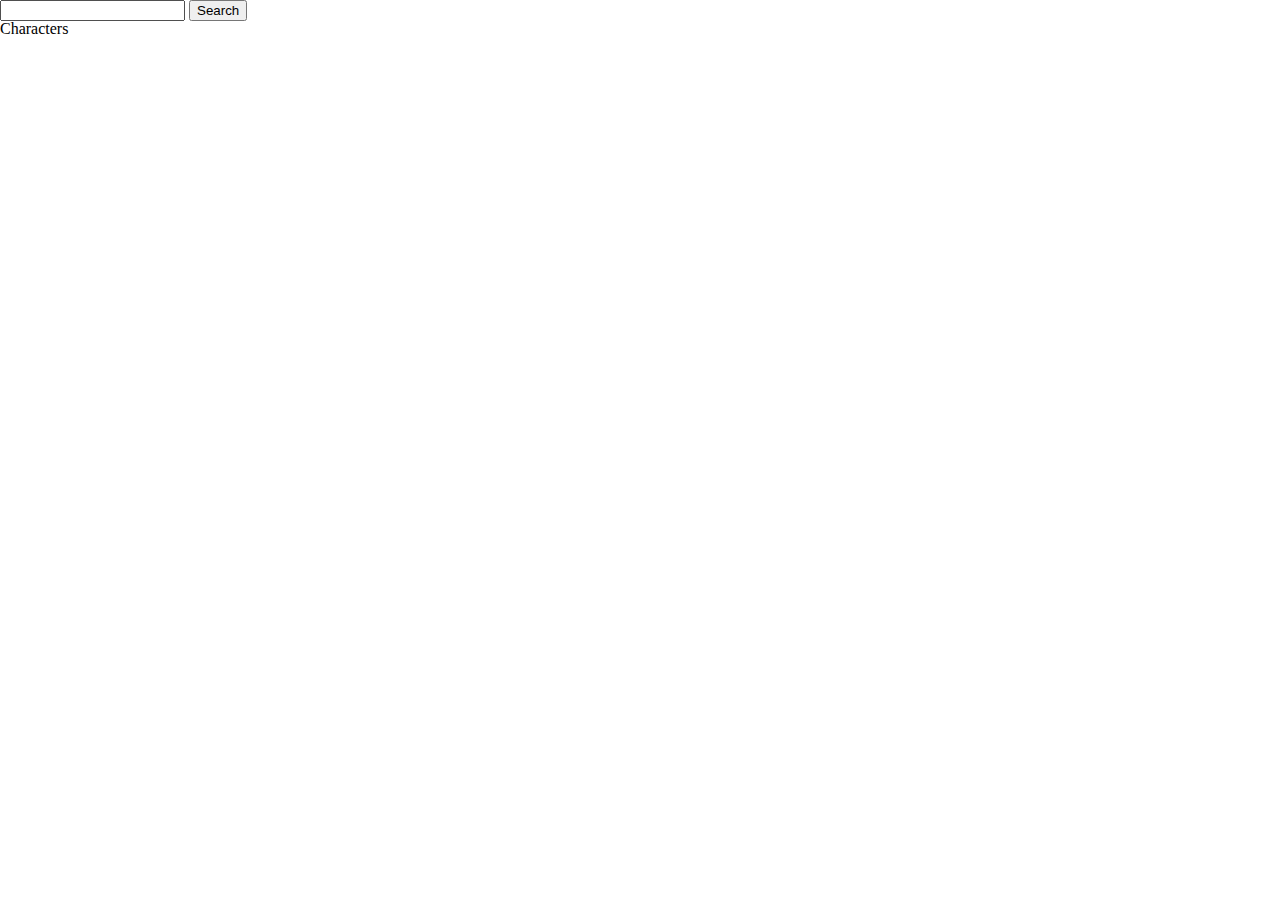
==== public/index.html @ 1a1ee2f6 "Add basic structure" ====
<!DOCTYPE html>
<html lang="en">
<head>
    <meta charset="UTF-8">
    <meta http-equiv="X-UA-Compatible" content="IE=edge">
    <meta name="viewport" content="width=device-width, initial-scale=1.0">
    <link rel="stylesheet" href="./assets/css/main.css">
    <title>Evaluación Final Módulo 2 Mireia Maldonado</title>
</head>
<body>
    <header>
    </header>
    <hero>
        <label for="search"></label>
        <input type="text" name="search">
        <button>Search</button>
    </hero>
    <main>
        <section class="js-allChList">
            <h2>Characters</h2>
            <ul></ul>
        </section>
        <section class="js-favChList">
            <ul></ul>
        </section>
    </main>
 
    <script src="./assets/js/main.js"></script>
</body>
</html>
---- public/assets/css/main.css ----
/* http://meyerweb.com/eric/tools/css/reset/ 
   v2.0 | 20110126
   License: none (public domain)
*/
html, body, div, span, applet, object, iframe,
h1, h2, h3, h4, h5, h6, p, blockquote, pre,
a, abbr, acronym, address, big, cite, code,
del, dfn, em, img, ins, kbd, q, s, samp,
small, strike, strong, sub, sup, tt, var,
b, u, i, center,
dl, dt, dd, ol, ul, li,
fieldset, form, label, legend,
table, caption, tbody, tfoot, thead, tr, th, td,
article, aside, canvas, details, embed,
figure, figcaption, footer, header, hgroup,
menu, nav, output, ruby, section, summary,
time, mark, audio, video {
  margin: 0;
  padding: 0;
  border: 0;
  font-size: 100%;
  font: inherit;
  vertical-align: baseline;
  list-style: none;
  box-sizing: border-box; }

/* HTML5 display-role reset for older browsers */
article, aside, details, figcaption, figure,
footer, header, hgroup, menu, nav, section {
  display: block; }

body {
  line-height: 1; }

ol, ul {
  list-style: none; }

blockquote, q {
  quotes: none; }

blockquote:before, blockquote:after,
q:before, q:after {
  content: '';
  content: none; }

table {
  border-collapse: collapse;
  border-spacing: 0; }

/*# sourceMappingURL=main.css.map */
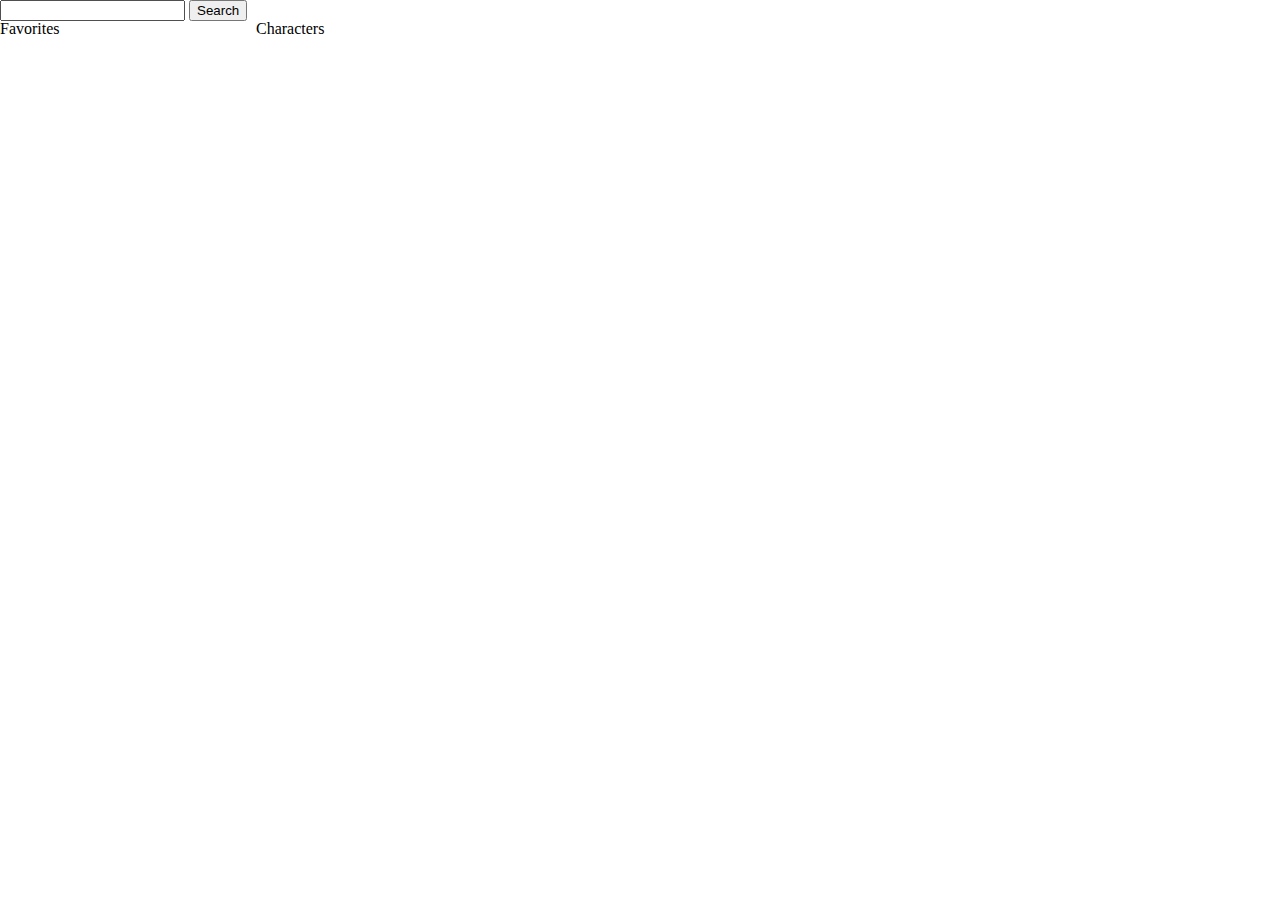
==== commit a6e4c26b: "Implement favorites list" ====
--- a/public/index.html
+++ b/public/index.html
@@ -12,16 +12,17 @@
     </header>
     <hero>
         <label for="search"></label>
-        <input type="text" name="search">
-        <button>Search</button>
+        <input type="text" name="search" class="js-searchInput">
+        <button class="js-searchBtn">Search</button>
     </hero>
-    <main>
-        <section class="js-allChList">
+    <main class="main">
+        <section>
+            <h2>Favorites</h2>
+            <ul class="js-favCharactersList"></ul>
+        </section>
+        <section>
             <h2>Characters</h2>
-            <ul></ul>
-        </section>
-        <section class="js-favChList">
-            <ul></ul>
+            <ul class="characters__list js-allCharactersList"></ul>
         </section>
     </main>
  
--- a/public/assets/css/main.css
+++ b/public/assets/css/main.css
@@ -47,4 +47,24 @@
   border-collapse: collapse;
   border-spacing: 0; }
 
+.characters__list {
+  display: flex;
+  gap: 50px;
+  flex-wrap: wrap; }
+
+.characters__back {
+  box-shadow: 2px 2px 2px 2px rgba(0, 0, 0, 0.2); }
+
+.hidden {
+  display: none;
+  background-color: pink; }
+
+.fav {
+  border: 2px solid black;
+  background-color: orange; }
+
+.main {
+  display: grid;
+  grid-template-columns: 1fr 4fr; }
+
 /*# sourceMappingURL=main.css.map */
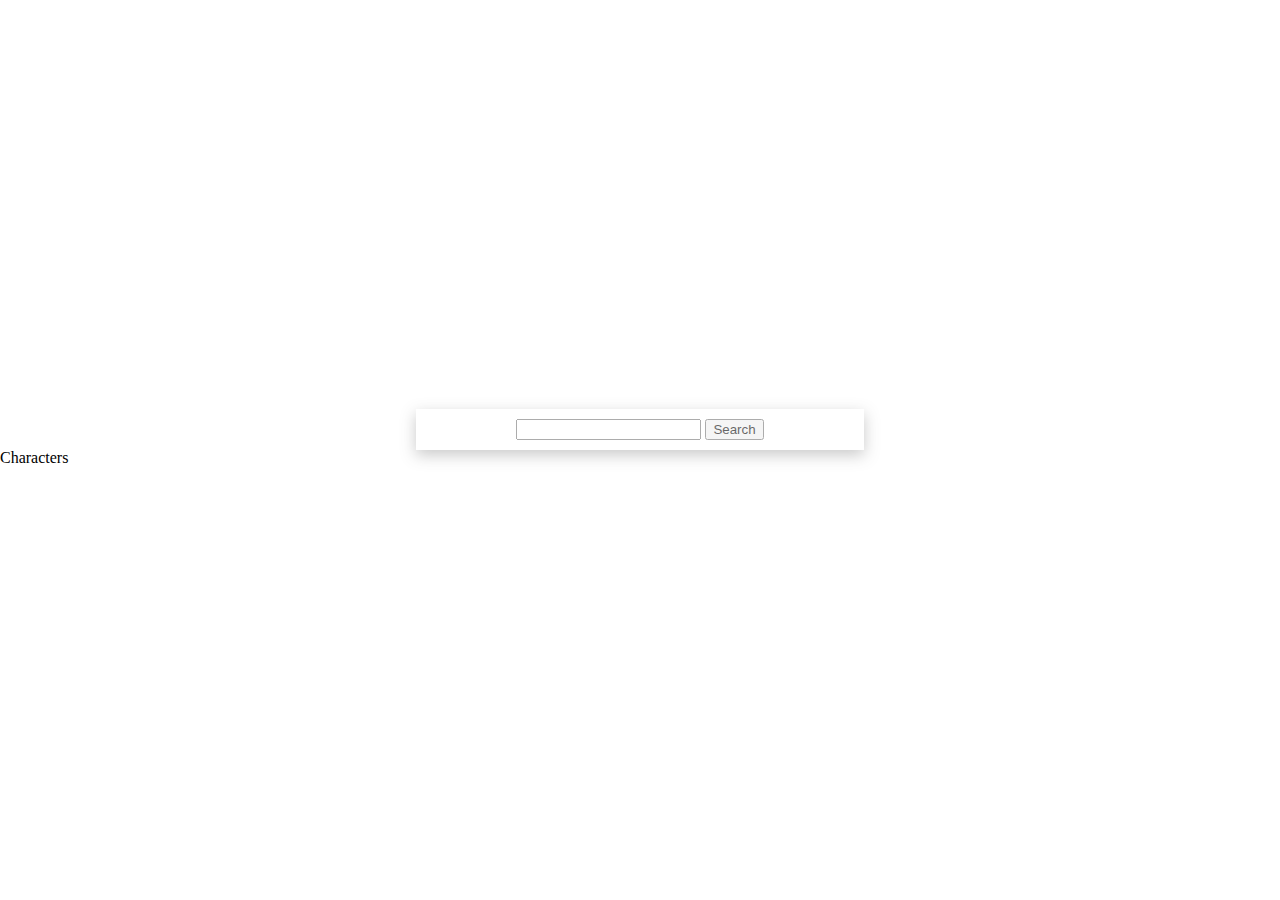
==== commit dbd8ea07: "Remove allFavs class on fav characters removal" ====
--- a/public/index.html
+++ b/public/index.html
@@ -8,15 +8,16 @@
     <title>Evaluación Final Módulo 2 Mireia Maldonado</title>
 </head>
 <body>
-    <header>
+    <header class="header">
+        <section class="header__search">
+            <label for="search"></label>
+            <input type="text" name="search" class="js-searchInput">
+            <button class="js-searchBtn">Search</button>
+        <section>
     </header>
-    <hero>
-        <label for="search"></label>
-        <input type="text" name="search" class="js-searchInput">
-        <button class="js-searchBtn">Search</button>
-    </hero>
-    <main class="main">
-        <section>
+  
+    <main class="js-main">
+        <section class="js-favSection hidden">
             <h2>Favorites</h2>
             <ul class="js-favCharactersList"></ul>
         </section>
--- a/public/assets/css/main.css
+++ b/public/assets/css/main.css
@@ -1,3 +1,17 @@
+.header {
+  background-image: url(/assets/images/header.png);
+  background-size: cover;
+  height: 50vh;
+  opacity: 0.6;
+  display: flex;
+  flex-direction: column-reverse;
+  align-items: center; }
+  .header__search {
+    padding: 10px 100px;
+    background-color: white;
+    z-index: 1;
+    box-shadow: rgba(0, 0, 0, 0.35) 0px 5px 15px; }
+
 /* http://meyerweb.com/eric/tools/css/reset/ 
    v2.0 | 20110126
    License: none (public domain)
@@ -55,16 +69,31 @@
 .characters__back {
   box-shadow: 2px 2px 2px 2px rgba(0, 0, 0, 0.2); }
 
+.allFavs {
+  background-color: pink; }
+
 .hidden {
-  display: none;
-  background-color: pink; }
+  display: none; }
 
 .fav {
   border: 2px solid black;
-  background-color: orange; }
+  background-color: orange;
+  position: relative; }
+
+.removeFav {
+  position: absolute;
+  right: 0;
+  top: 0;
+  cursor: pointer;
+  padding: 20px;
+  background-color: pink; }
 
 .main {
   display: grid;
   grid-template-columns: 1fr 4fr; }
 
+.resetBtn {
+  background-color: pink;
+  width: 100px; }
+
 /*# sourceMappingURL=main.css.map */
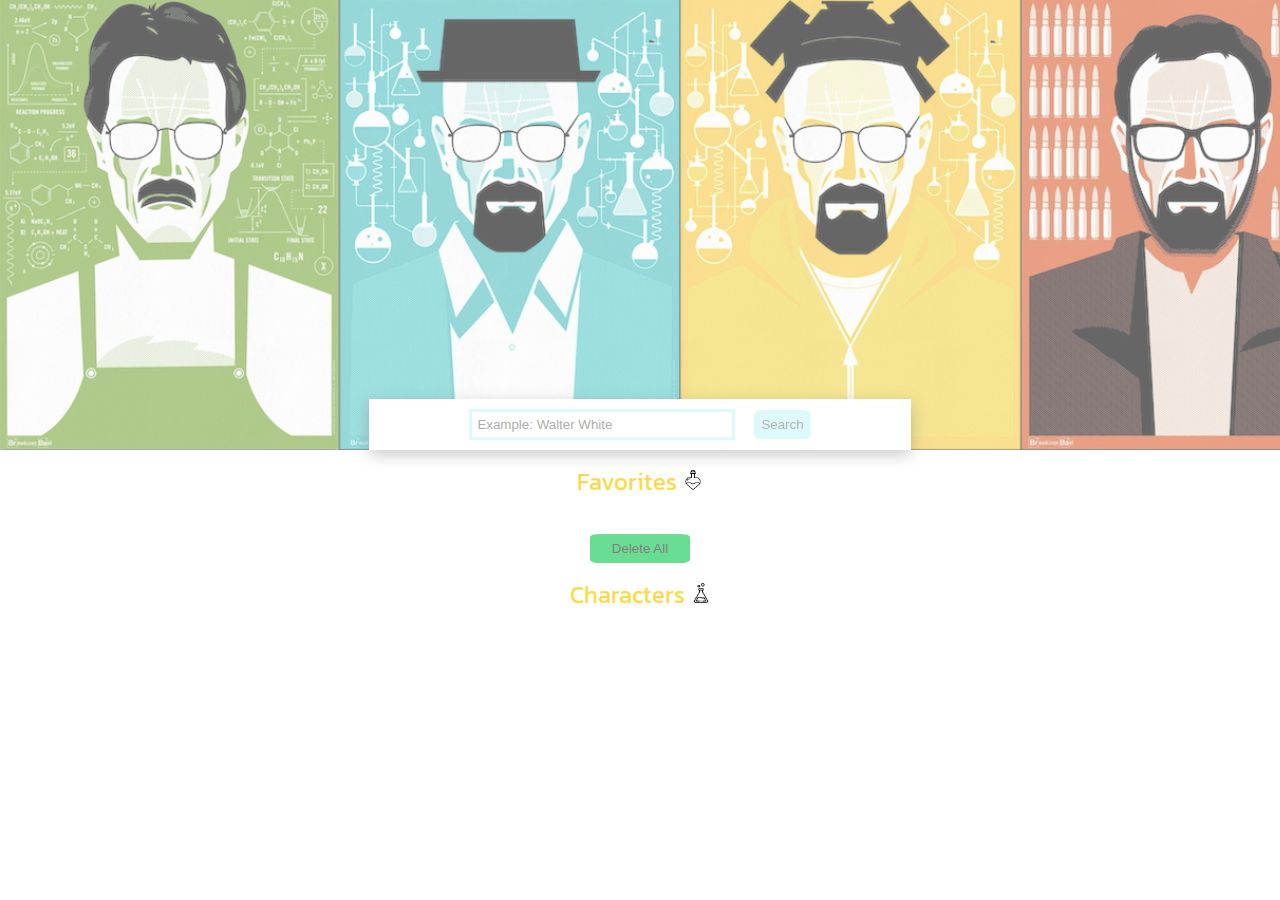
==== commit b4b4bcdc: "add main css" ====
--- a/public/index.html
+++ b/public/index.html
@@ -4,26 +4,32 @@
     <meta charset="UTF-8">
     <meta http-equiv="X-UA-Compatible" content="IE=edge">
     <meta name="viewport" content="width=device-width, initial-scale=1.0">
+    <link rel="preconnect" href="https://fonts.googleapis.com">
+    <link rel="preconnect" href="https://fonts.gstatic.com" crossorigin>
+    <link href="https://fonts.googleapis.com/css2?family=Kanit:wght@400;700&display=swap" rel="stylesheet">
+
     <link rel="stylesheet" href="./assets/css/main.css">
     <title>Evaluación Final Módulo 2 Mireia Maldonado</title>
 </head>
 <body>
     <header class="header">
         <section class="header__search">
+            <form action="">
             <label for="search"></label>
-            <input type="text" name="search" class="js-searchInput">
-            <button class="js-searchBtn">Search</button>
+            <input type="text" name="search" class="header__input js-searchInput" placeholder="Example: Walter White">
+            <button class="js-searchBtn header__btn">Search</button>
         <section>
+        </form>
     </header>
   
     <main class="js-main">
-        <section class="js-favSection hidden">
-            <h2>Favorites</h2>
-            <ul class="js-favCharactersList"></ul>
+        <section class="js-favSection favsCharacters hidden">
+            <h2 class="allCharacters__title">Favorites <img class="allCharacters__title--icon" src="./assets/images/favCharactersIcon.png" alt="chemistry heart shape"></h2>
+            <ul class="js-favCharactersList favsCharacters__list"></ul>
         </section>
-        <section>
-            <h2>Characters</h2>
-            <ul class="characters__list js-allCharactersList"></ul>
+        <section class="allCharacters">
+            <h2 class="allCharacters__title">Characters <img class="allCharacters__title--icon" src="./assets/images/charactersIcon.png" alt="chemistry"></h2>
+            <ul class="allCharacters__list js-allCharactersList"></ul>
         </section>
     </main>
  
--- a/public/assets/css/main.css
+++ b/public/assets/css/main.css
@@ -1,17 +1,3 @@
-.header {
-  background-image: url(/assets/images/header.png);
-  background-size: cover;
-  height: 50vh;
-  opacity: 0.6;
-  display: flex;
-  flex-direction: column-reverse;
-  align-items: center; }
-  .header__search {
-    padding: 10px 100px;
-    background-color: white;
-    z-index: 1;
-    box-shadow: rgba(0, 0, 0, 0.35) 0px 5px 15px; }
-
 /* http://meyerweb.com/eric/tools/css/reset/ 
    v2.0 | 20110126
    License: none (public domain)
@@ -61,39 +47,101 @@
   border-collapse: collapse;
   border-spacing: 0; }
 
-.characters__list {
+.header {
+  background-image: url(../images/header.png);
+  background-size: cover;
+  height: 50vh;
+  opacity: 0.6;
   display: flex;
-  gap: 50px;
-  flex-wrap: wrap; }
+  flex-direction: column-reverse;
+  align-items: center; }
+  .header__search {
+    padding: 10px 100px;
+    background-color: white;
+    z-index: 1;
+    box-shadow: rgba(0, 0, 0, 0.35) 0px 5px 15px; }
+  .header__input {
+    padding: 5px;
+    margin-right: 15px;
+    width: 250px;
+    border: 3px solid rgba(91, 228, 226, 0.35); }
+    .header__input:focus {
+      outline: none;
+      border: 3px solid rgba(26, 234, 106, 0.722); }
+  .header__btn {
+    background-color: rgba(91, 228, 226, 0.35);
+    color: grey;
+    border-style: none;
+    padding: 7px;
+    border-radius: 15%; }
 
-.characters__back {
-  box-shadow: 2px 2px 2px 2px rgba(0, 0, 0, 0.2); }
+.main {
+  display: grid;
+  grid-template-columns: 1fr 3fr; }
 
-.allFavs {
+.allCharacters {
+  display: flex;
+  flex-direction: column;
+  align-items: center; }
+  .allCharacters__title {
+    margin: 20px;
+    color: rgba(246, 214, 52, 0.875);
+    font-size: 24px;
+    font-family: "Kanit", sans-serif; }
+    .allCharacters__title--icon {
+      width: 20px; }
+  .allCharacters__list {
+    display: flex;
+    gap: 20px;
+    flex-wrap: wrap;
+    justify-content: center; }
+    .allCharacters__list--article {
+      box-shadow: rgba(246, 214, 52, 0.875) 2px 2px 9px 3px;
+      display: flex;
+      flex-direction: column;
+      align-items: center;
+      gap: 5px;
+      margin-bottom: 5px; }
+
+.allfavs {
   background-color: pink; }
 
 .hidden {
   display: none; }
 
-.fav {
-  border: 2px solid black;
-  background-color: orange;
-  position: relative; }
+.favsCharacters {
+  display: flex;
+  flex-direction: column;
+  align-items: center; }
+  .favsCharacters__list {
+    margin-bottom: 20px; }
+    .favsCharacters__list--article {
+      box-shadow: rgba(182, 34, 18, 0.875) 2px 2px 9px 3px;
+      background-color: rgba(182, 34, 18, 0.875);
+      position: relative;
+      display: flex;
+      flex-direction: column;
+      align-items: center;
+      gap: 5px;
+      margin-bottom: 5px; }
 
 .removeFav {
   position: absolute;
   right: 0;
   top: 0;
   cursor: pointer;
-  padding: 20px;
-  background-color: pink; }
-
-.main {
-  display: grid;
-  grid-template-columns: 1fr 4fr; }
+  padding: 7px;
+  border-radius: 60%;
+  background-color: rgba(217, 209, 209, 0.882);
+  font-size: 12px;
+  color: white; }
 
 .resetBtn {
-  background-color: pink;
-  width: 100px; }
+  width: 100px;
+  background-color: rgba(63, 212, 117, 0.78);
+  color: grey;
+  border-style: none;
+  padding: 7px;
+  border-radius: 10%; }
 
 /*# sourceMappingURL=main.css.map */
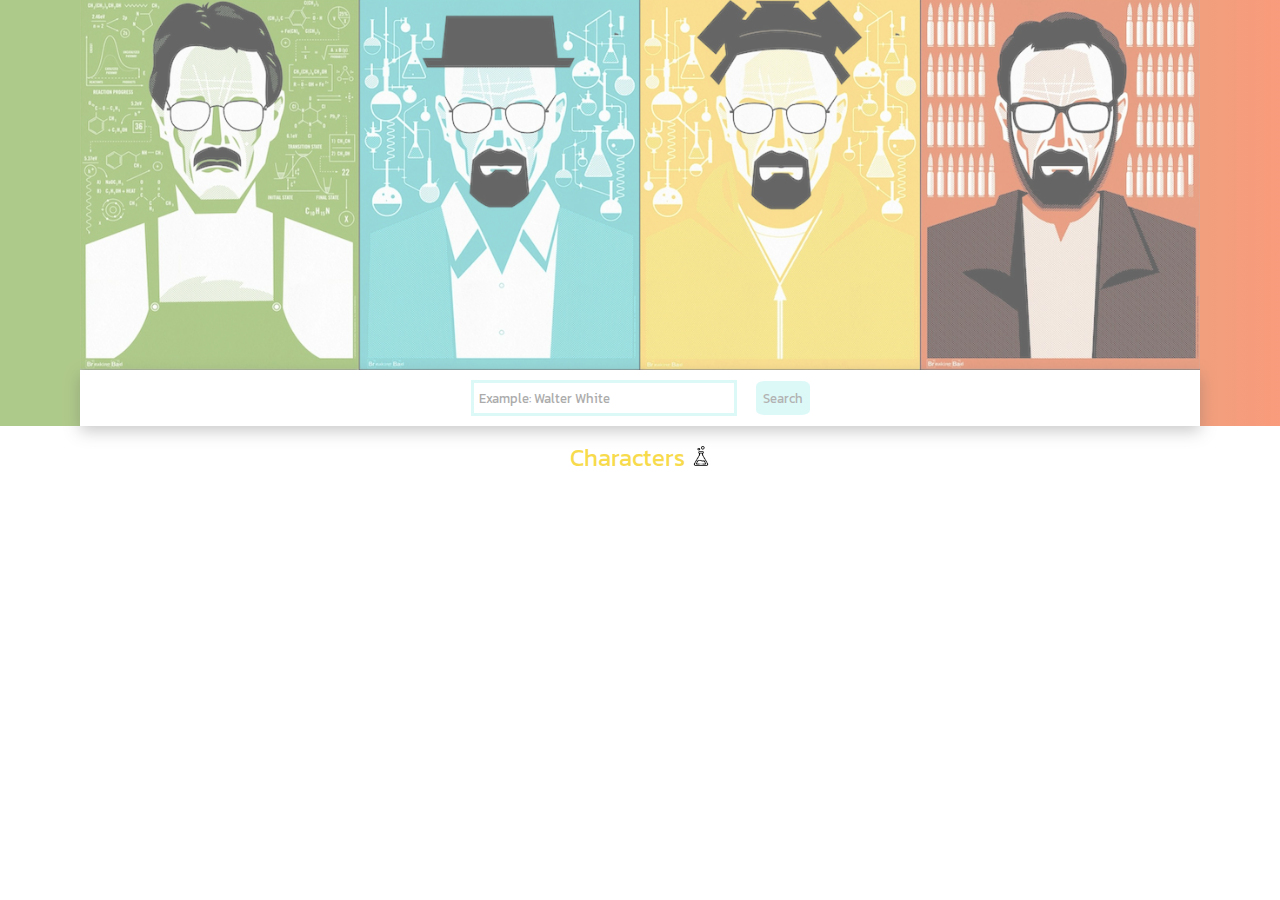
==== commit 78a840bf: "Add variables" ====
--- a/public/index.html
+++ b/public/index.html
@@ -6,6 +6,7 @@
     <meta name="viewport" content="width=device-width, initial-scale=1.0">
     <link rel="preconnect" href="https://fonts.googleapis.com">
     <link rel="preconnect" href="https://fonts.gstatic.com" crossorigin>
+    <link rel="icon" type="image/png" href="./assets/images/favicon.png"/>
     <link href="https://fonts.googleapis.com/css2?family=Kanit:wght@400;700&display=swap" rel="stylesheet">
 
     <link rel="stylesheet" href="./assets/css/main.css">
@@ -13,6 +14,7 @@
 </head>
 <body>
     <header class="header">
+        <img class="header__img" src="./assets/images/header.png" alt="Breaking bad photo"/>
         <section class="header__search">
             <form action="">
             <label for="search"></label>
@@ -23,7 +25,7 @@
     </header>
   
     <main class="js-main">
-        <section class="js-favSection favsCharacters hidden">
+        <section class="js-favSection hidden">
             <h2 class="allCharacters__title">Favorites <img class="allCharacters__title--icon" src="./assets/images/favCharactersIcon.png" alt="chemistry heart shape"></h2>
             <ul class="js-favCharactersList favsCharacters__list"></ul>
         </section>
--- a/public/assets/css/main.css
+++ b/public/assets/css/main.css
@@ -2,19 +2,87 @@
    v2.0 | 20110126
    License: none (public domain)
 */
-html, body, div, span, applet, object, iframe,
-h1, h2, h3, h4, h5, h6, p, blockquote, pre,
-a, abbr, acronym, address, big, cite, code,
-del, dfn, em, img, ins, kbd, q, s, samp,
-small, strike, strong, sub, sup, tt, var,
-b, u, i, center,
-dl, dt, dd, ol, ul, li,
-fieldset, form, label, legend,
-table, caption, tbody, tfoot, thead, tr, th, td,
-article, aside, canvas, details, embed,
-figure, figcaption, footer, header, hgroup,
-menu, nav, output, ruby, section, summary,
-time, mark, audio, video {
+html,
+body,
+div,
+span,
+applet,
+object,
+iframe,
+h1,
+h2,
+h3,
+h4,
+h5,
+h6,
+p,
+blockquote,
+pre,
+a,
+abbr,
+acronym,
+address,
+big,
+cite,
+code,
+del,
+dfn,
+em,
+img,
+ins,
+kbd,
+q,
+s,
+samp,
+small,
+strike,
+strong,
+sub,
+sup,
+tt,
+var,
+b,
+u,
+i,
+center,
+dl,
+dt,
+dd,
+ol,
+ul,
+li,
+fieldset,
+form,
+label,
+legend,
+table,
+caption,
+tbody,
+tfoot,
+thead,
+tr,
+th,
+td,
+article,
+aside,
+canvas,
+details,
+embed,
+figure,
+figcaption,
+footer,
+header,
+hgroup,
+menu,
+nav,
+output,
+ruby,
+section,
+summary,
+time,
+mark,
+audio,
+video {
   margin: 0;
   padding: 0;
   border: 0;
@@ -25,22 +93,35 @@
   box-sizing: border-box; }
 
 /* HTML5 display-role reset for older browsers */
-article, aside, details, figcaption, figure,
-footer, header, hgroup, menu, nav, section {
+article,
+aside,
+details,
+figcaption,
+figure,
+footer,
+header,
+hgroup,
+menu,
+nav,
+section {
   display: block; }
 
 body {
   line-height: 1; }
 
-ol, ul {
+ol,
+ul {
   list-style: none; }
 
-blockquote, q {
+blockquote,
+q {
   quotes: none; }
 
-blockquote:before, blockquote:after,
-q:before, q:after {
-  content: '';
+blockquote:before,
+blockquote:after,
+q:before,
+q:after {
+  content: "";
   content: none; }
 
 table {
@@ -48,43 +129,66 @@
   border-spacing: 0; }
 
 .header {
-  background-image: url(../images/header.png);
-  background-size: cover;
-  height: 50vh;
   opacity: 0.6;
   display: flex;
-  flex-direction: column-reverse;
-  align-items: center; }
+  flex-direction: column;
+  align-items: center;
+  background: linear-gradient(90deg, #7aa73d 0%, #7aa73d 35%, #f55925 100%); }
+  .header__img {
+    height: auto;
+    width: 25rem; }
   .header__search {
-    padding: 10px 100px;
+    width: 25rem;
+    padding: 10px;
     background-color: white;
     z-index: 1;
-    box-shadow: rgba(0, 0, 0, 0.35) 0px 5px 15px; }
+    box-shadow: rgba(0, 0, 0, 0.35) 0px 5px 15px;
+    text-align: center; }
   .header__input {
     padding: 5px;
     margin-right: 15px;
     width: 250px;
-    border: 3px solid rgba(91, 228, 226, 0.35); }
+    border: 3px solid rgba(91, 228, 226, 0.35);
+    font-family: "Kanit", sans-serif; }
     .header__input:focus {
       outline: none;
-      border: 3px solid rgba(26, 234, 106, 0.722); }
+      border: 3px solid #7aa73d; }
   .header__btn {
     background-color: rgba(91, 228, 226, 0.35);
     color: grey;
     border-style: none;
     padding: 7px;
-    border-radius: 15%; }
+    border-radius: 15%;
+    cursor: pointer;
+    font-family: "Kanit", sans-serif; }
+
+@media all and (min-width: 768px) {
+  .header__img {
+    width: 48rem; }
+  .header__search {
+    width: 48rem; } }
+
+@media all and (min-width: 1200px) {
+  .header__img {
+    width: 70rem; }
+  .header__search {
+    width: 70rem; } }
 
 .main {
+  width: 100%;
   display: grid;
-  grid-template-columns: 1fr 3fr; }
+  grid-template-columns: 1.5fr 2fr;
+  margin-left: 20px;
+  margin-right: 20px;
+  font-family: "Kanit", sans-serif; }
 
 .allCharacters {
   display: flex;
   flex-direction: column;
   align-items: center; }
   .allCharacters__title {
-    margin: 20px;
+    margin-top: 20px;
+    margin-bottom: 20px;
     color: rgba(246, 214, 52, 0.875);
     font-size: 24px;
     font-family: "Kanit", sans-serif; }
@@ -96,15 +200,16 @@
     flex-wrap: wrap;
     justify-content: center; }
     .allCharacters__list--article {
-      box-shadow: rgba(246, 214, 52, 0.875) 2px 2px 9px 3px;
+      box-shadow: rgba(83, 200, 250, 0.875) 0px 0.0625em 0.0625em, rgba(83, 200, 250, 0.875) 0px 0.125em 0.5em, rgba(83, 200, 250, 0.875) 0px 0px 0px 1px inset;
+      border: 2px solid rgba(83, 200, 250, 0.875);
       display: flex;
       flex-direction: column;
       align-items: center;
       gap: 5px;
-      margin-bottom: 5px; }
-
-.allfavs {
-  background-color: pink; }
+      margin-bottom: 5px;
+      padding: 10px;
+      width: 150px;
+      cursor: pointer; }
 
 .hidden {
   display: none; }
@@ -114,16 +219,44 @@
   flex-direction: column;
   align-items: center; }
   .favsCharacters__list {
-    margin-bottom: 20px; }
+    margin-bottom: 20px;
+    display: flex;
+    gap: 20px; }
     .favsCharacters__list--article {
-      box-shadow: rgba(182, 34, 18, 0.875) 2px 2px 9px 3px;
       background-color: rgba(182, 34, 18, 0.875);
+      box-shadow: rgba(182, 34, 18, 0.875) 0px 0.0625em 0.0625em, rgba(182, 34, 18, 0.875) 0px 0.125em 0.5em, rgba(182, 34, 18, 0.875) 0px 0px 0px 1px inset;
+      border: 2px solid rgba(182, 34, 18, 0.875);
       position: relative;
       display: flex;
       flex-direction: column;
       align-items: center;
       gap: 5px;
-      margin-bottom: 5px; }
+      margin-bottom: 5px;
+      width: 150px;
+      padding: 10px;
+      cursor: pointer; }
+    .favsCharacters__list--articleBtn {
+      background-color: rgba(182, 34, 18, 0.875);
+      box-shadow: rgba(182, 34, 18, 0.875) 0px 0.0625em 0.0625em, rgba(182, 34, 18, 0.875) 0px 0.125em 0.5em, rgba(182, 34, 18, 0.875) 0px 0px 0px 1px inset;
+      border: 2px solid rgba(182, 34, 18, 0.875);
+      position: relative;
+      display: flex;
+      flex-direction: column;
+      align-items: center;
+      gap: 5px;
+      margin-bottom: 5px;
+      width: 150px;
+      padding: 10px;
+      cursor: pointer; }
+  .favsCharacters__reset {
+    width: 100px;
+    background-color: #7aa73d;
+    color: white;
+    border-style: none;
+    padding: 7px;
+    border-radius: 10%;
+    cursor: pointer;
+    font-family: "Kanit", sans-serif; }
 
 .removeFav {
   position: absolute;
@@ -136,12 +269,4 @@
   font-size: 12px;
   color: white; }
 
-.resetBtn {
-  width: 100px;
-  background-color: rgba(63, 212, 117, 0.78);
-  color: grey;
-  border-style: none;
-  padding: 7px;
-  border-radius: 10%; }
-
 /*# sourceMappingURL=main.css.map */
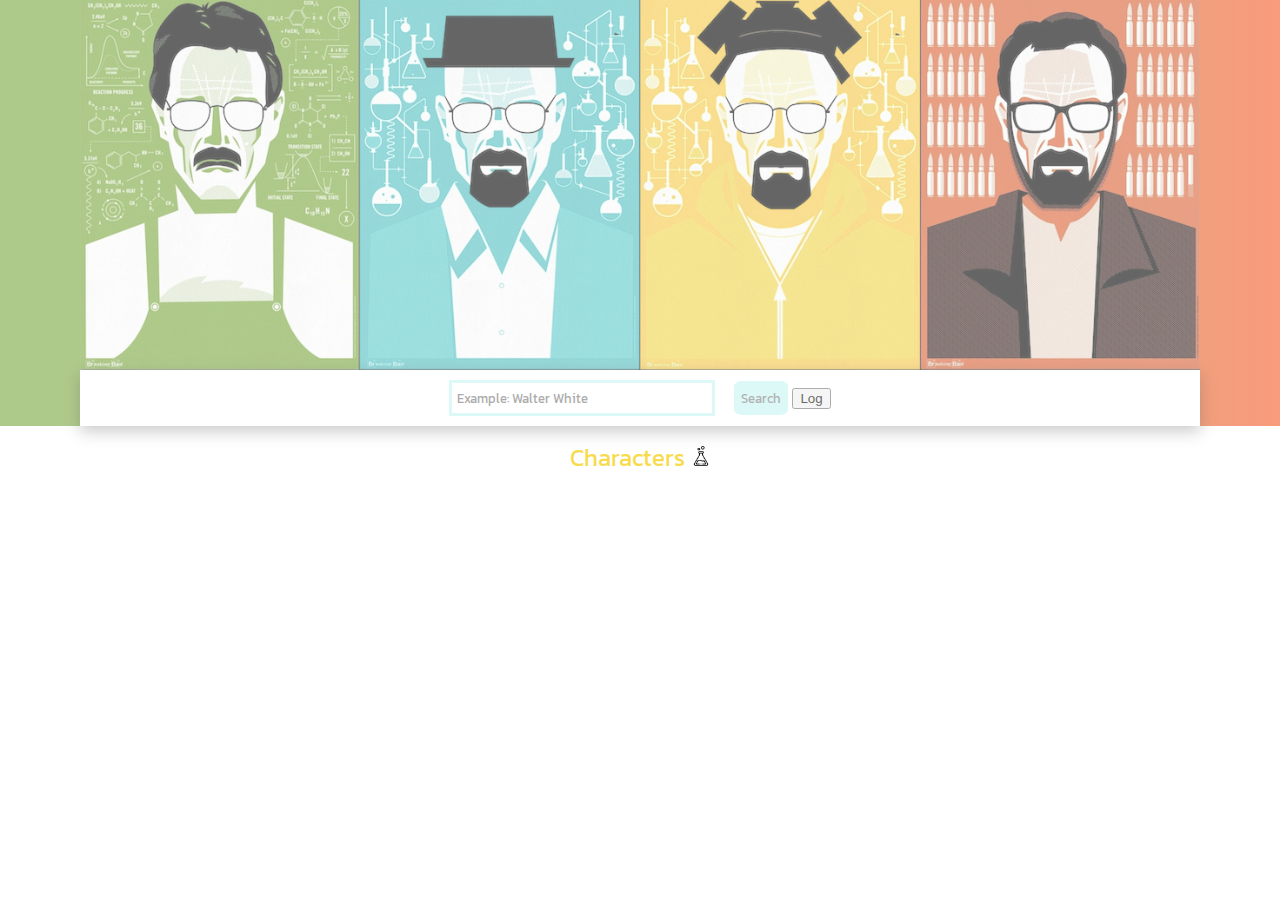
==== commit eb47a091: "Mock API request" ====
--- a/public/index.html
+++ b/public/index.html
@@ -20,6 +20,7 @@
             <label for="search"></label>
             <input type="text" name="search" class="header__input js-searchInput" placeholder="Example: Walter White">
             <button class="js-searchBtn header__btn">Search</button>
+            <button class="js-LogBtn">Log</button>
         <section>
         </form>
     </header>
--- a/public/assets/css/main.css
+++ b/public/assets/css/main.css
@@ -160,7 +160,12 @@
     padding: 7px;
     border-radius: 15%;
     cursor: pointer;
-    font-family: "Kanit", sans-serif; }
+    font-family: "Kanit", sans-serif;
+    transition: transform 1s; }
+    .header__btn:hover {
+      background-color: rgba(75, 155, 154, 0.825);
+      color: white;
+      transform: scale(1.2); }
 
 @media all and (min-width: 768px) {
   .header__img {
@@ -257,6 +262,10 @@
     border-radius: 10%;
     cursor: pointer;
     font-family: "Kanit", sans-serif; }
+    .favsCharacters__reset:hover {
+      background-color: #bef07a;
+      color: white;
+      transform: scale(1.2); }
 
 .removeFav {
   position: absolute;
